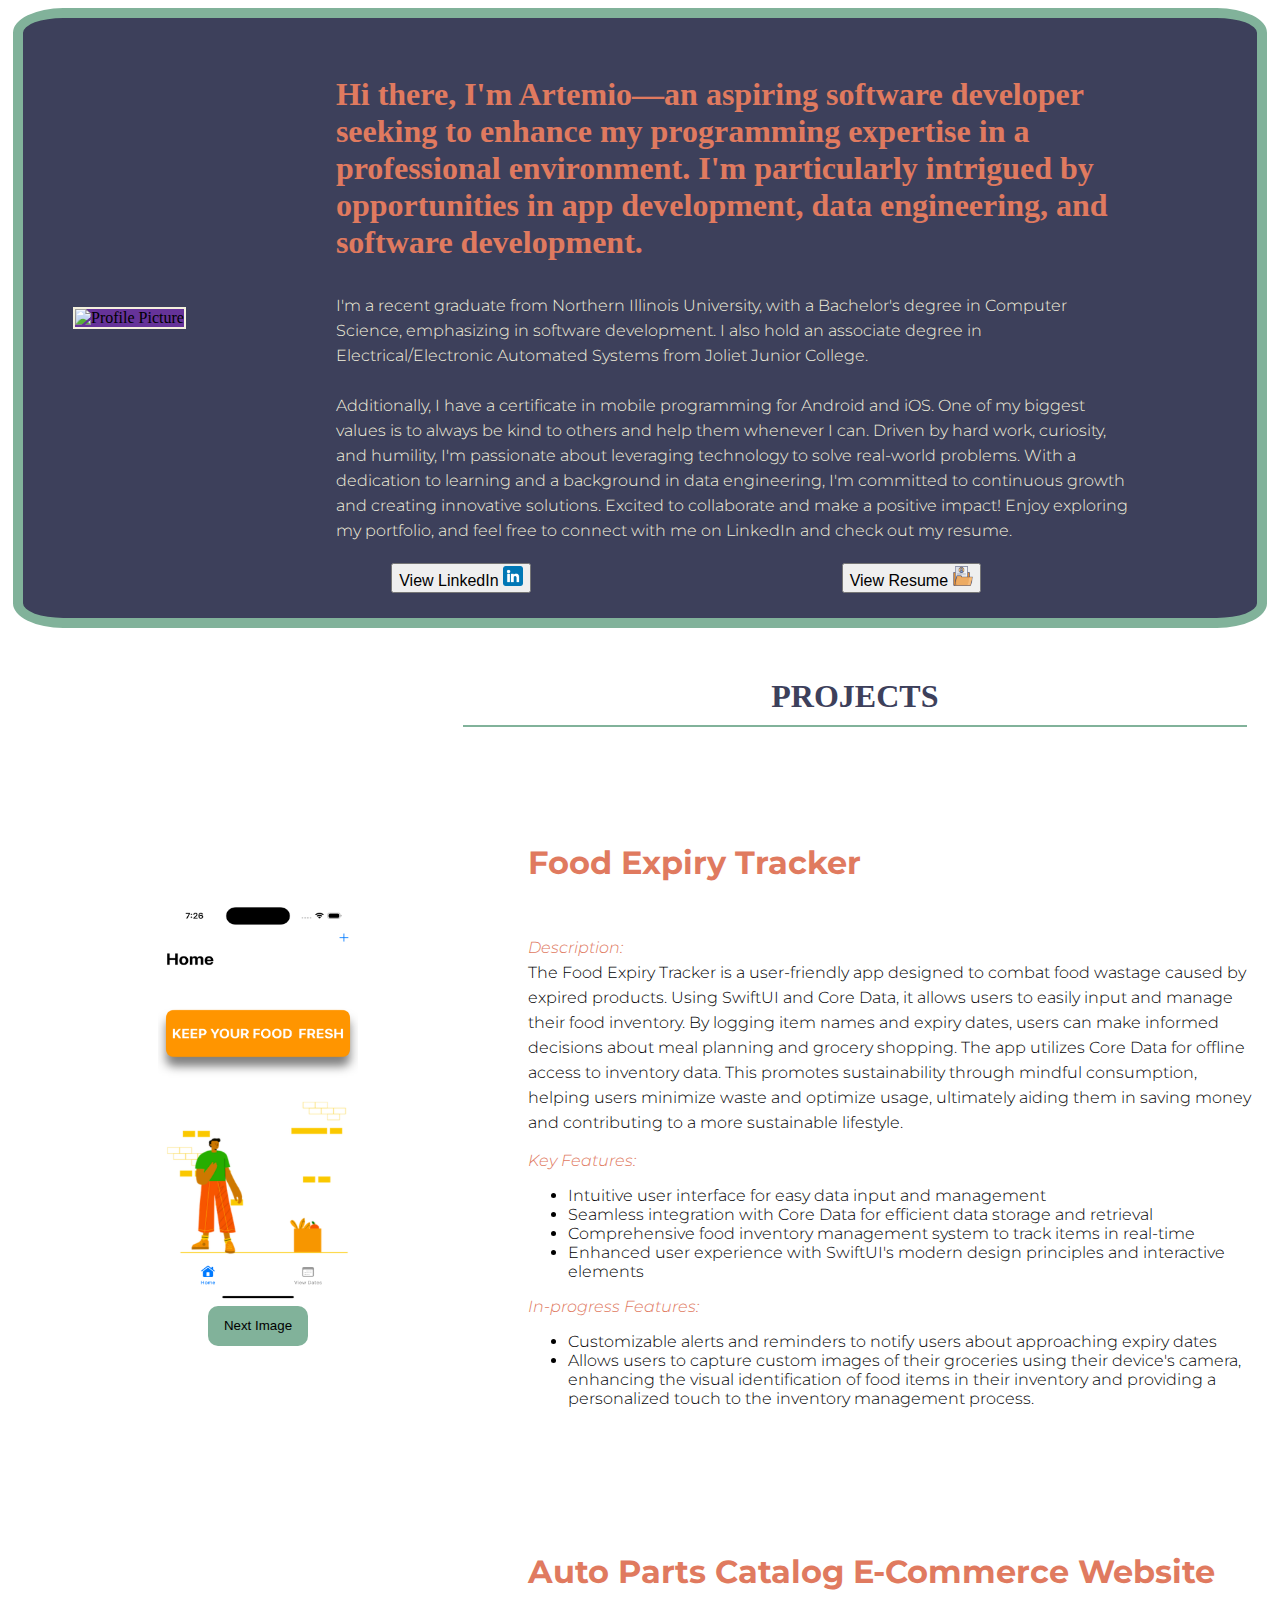
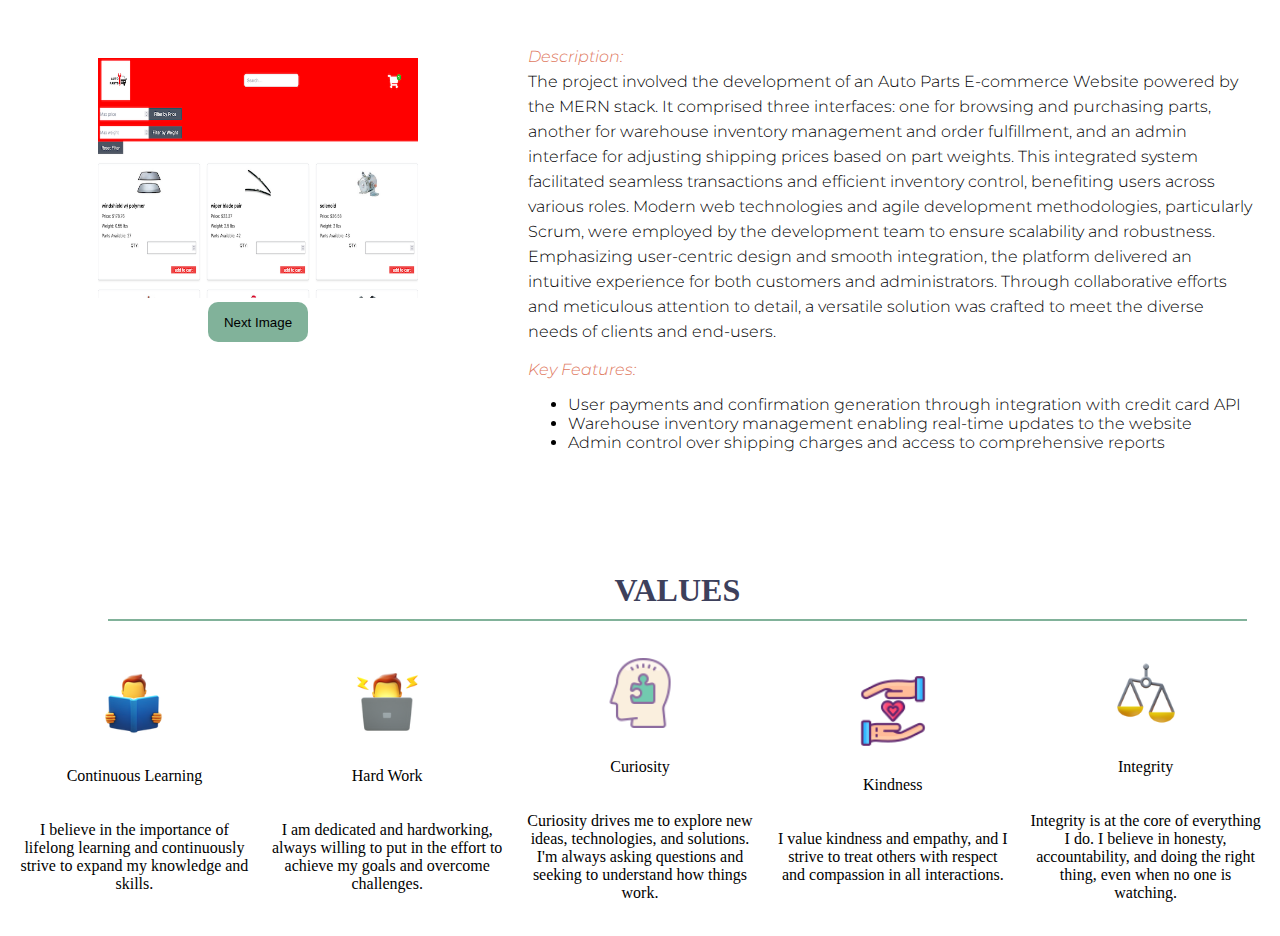
==== docs/index.html @ 4f9c508e "change docs" ====
<!DOCTYPE html>
<html lang="en">
<head>
    <meta charset="UTF-8">
    <meta name="viewport" content="width=device-width, initial-scale=1.0">
    <link rel="stylesheet" href="./style.css">
    <link rel="preconnect" href="https://fonts.googleapis.com">
    <link rel="preconnect" href="https://fonts.gstatic.com" crossorigin>
    <link href="https://fonts.googleapis.com/css2?family=Montserrat:ital,wght@0,100..900;1,100..900&display=swap" rel="stylesheet">
    
    <title>Portfolio</title>
</head>
<body>
    <script src="./index.js" async></script>
<div class="aboutContainer">
    <div class="profilePicture">
        <img src="../src/assets/images/other/face_pic.jpeg" alt="Profile Picture">
    </div>
    <div class="aboutText">
        <p class="montserrat-normal custom-font-size">
            <b>Hi there, I'm Artemio—an aspiring software developer seeking to enhance my programming expertise in a professional environment. I'm particularly intrigued by opportunities in app development, data engineering, and software development.</b>
        </p>
        <p class="montserrat-light custom-font-size1 line-txt-heigth">
            I'm a recent graduate from Northern Illinois University, with a Bachelor's degree in Computer Science, emphasizing in software development. I also hold an associate degree in Electrical/Electronic Automated Systems from Joliet Junior College. <br><br>Additionally, I have a certificate in mobile programming for Android and iOS. One of my biggest values is to always be kind to others and help them whenever I can. Driven by hard work, curiosity, and humility, I'm passionate about leveraging technology to solve real-world problems. With a dedication to learning and a background in data engineering, I'm committed to continuous growth and creating innovative solutions. Excited to collaborate and make a positive impact! Enjoy exploring my portfolio, and feel free to connect with me on LinkedIn and check out my resume.
        </p>
        <div class="button-container">
            <a href="https://www.linkedin.com/in/artemiorod" target="_blank">
            <button class="custom-font-simple">View LinkedIn <img src="./assets/images/other/linkedin.png" alt="LinkedIn" height="20" width="20"></button>
            </a>
            <a href="./assets/images/other/Software_dev-1.pdf" target="_blank">
            <button class="custom-font-simple">View Resume <img src="./assets/images/other/resume-and-cv.png" alt="Resume" height="20" width="20"></button>
            </a>
        </div>
    </div>
</div>

<h4 id="project-hdr">PROJECTS</h4>
<div class="project-container">
    <div class="projectImageContainer">
        <div class="exp-img">
            <img src="./assets/images/exp_app_images/Home_page.png" alt="Slider Image" height="400" width="200">
        </div>
        <div class="navigation-buttons">
            <button class="next-btn">Next Image</button>
        </div>
    </div>
    <div class="project-detail-container montserrat-light mocustom-font-simple">
        <h5 class="custom-font-size"> Food Expiry Tracker </h5>
        <p class="montserrat-light custom-font-simple line-txt-heigth">
            <i style="color:#e07a5f">Description:</i><br>
            The Food Expiry Tracker is a user-friendly app designed to combat food wastage caused by expired products. Using SwiftUI and Core Data, it allows users to easily input and manage their food inventory. By logging item names and expiry dates, users can make informed decisions about meal planning and grocery shopping. The app utilizes Core Data for offline access to inventory data. This promotes sustainability through mindful consumption, helping users minimize waste and optimize usage, ultimately aiding them in saving money and contributing to a more sustainable lifestyle.
        </p>
        <p class="montserrat-light custom-font-simple">
            <i style="color:#e07a5f">Key Features:</i>
        </p>
        <ul id="features">
            <li>Intuitive user interface for easy data input and management</li>
            <li>Seamless integration with Core Data for efficient data storage and retrieval</li>
            <li>Comprehensive food inventory management system to track items in real-time</li>
            <li>Enhanced user experience with SwiftUI's modern design principles and interactive elements</li>
        </ul>
        <p class="montserrat-light custom-font-simple">
            <i style="color:#e07a5f">In-progress Features: </i>
        </p>
        <ul>
            <li>Customizable alerts and reminders to notify users about approaching expiry dates</li>
            <li>Allows users to capture custom images of their groceries using their device's camera, enhancing the visual identification of food items in their inventory and providing a personalized touch to the inventory management process.</li>
        </ul>
    </div>
</div>

<!-- <hr> -->
<div class="project-container">
    <div class="projectImageContainer">
        <div class="exp-img">
            <img src="./assets/images/auto-parts-project/image_1.png" alt="Slider Image" height="240px" width="320px">
        </div>
        <div class="navigation-buttons">
            <button class="next-btn">Next Image</button>
        </div>
    </div>
    <div class="project-detail-container montserrat-light mocustom-font-simple">
        <h5 class="custom-font-size">  Auto Parts Catalog E-Commerce Website</h5>
        <p class="montserrat-light custom-font-simple line-txt-heigth">
            <i style="color:#e07a5f">Description:</i><br>
            The project involved the development of an Auto Parts E-commerce Website powered by the MERN stack. It comprised three interfaces: one for browsing and purchasing parts, another for warehouse inventory management and order fulfillment, and an admin interface for adjusting shipping prices based on part weights. This integrated system facilitated seamless transactions and efficient inventory control, benefiting users across various roles.

Modern web technologies and agile development methodologies, particularly Scrum, were employed by the development team to ensure scalability and robustness. Emphasizing user-centric design and smooth integration, the platform delivered an intuitive experience for both customers and administrators. Through collaborative efforts and meticulous attention to detail, a versatile solution was crafted to meet the diverse needs of clients and end-users.
        </p>
        <p class="montserrat-light custom-font-simple">
            <i style="color:#e07a5f">Key Features:</i>
        </p>
        <ul id="features">
            <li>User payments and confirmation generation through integration with credit card API</li>
            <li>Warehouse inventory management enabling real-time updates to the website</li>
            <li>Admin control over shipping charges and access to comprehensive reports</li>
        </ul>
    </div>
</div>
<h2 class= "values-title" id="project-hdr">VALUES</h2>
<div class="values-section">
    <div class="learning-div">
        <img src="./assets/images/other/learning.png">
        <p>Continuous Learning</p>
        <p></strong> I believe in the importance of lifelong learning and continuously strive to expand my knowledge and skills.</p>
    </div>
    <div class="hardworking-div">
        <img src="./assets/images/other/hard-working.png">
        <p>Hard Work</p>
        <p></strong> I am dedicated and hardworking, always willing to put in the effort to achieve my goals and overcome challenges.</p>
    </div>
    <div class="curious-div">
        <img src="./assets/images/other/curious.png">
        <p>Curiosity</p>
        <p></strong> Curiosity drives me to explore new ideas, technologies, and solutions. I'm always asking questions and seeking to understand how things work.</p>
    </div>
    <div>
        <img src="./assets/images/other/kindness.png">
        <p>Kindness</p>
        <p></strong> I value kindness and empathy, and I strive to treat others with respect and compassion in all interactions.</p>
    </div>
    <div>
        <img src="./assets/images/other/integirity.png">
        <p>Integrity</p>
        <p></strong> Integrity is at the core of everything I do. I believe in honesty, accountability, and doing the right thing, even when no one is watching.</p>
    </div>


</div>



</body>
</html>
---- docs/style.css ----
@font-face {
  font-family: roboto;
  src: url(Roboto-Regular.ttf);
}
@font-face {
  font-family: roboto-light;
  src: url(Roboto-LightItalic.ttf);
}
body {
  background-color: white;
  /* background-color: #f4f1de; */
  font-family: roboto; /* Assuming you've defined Roboto font */
}
.aboutContainer {
  display: flex;
  padding: auto;
  background-color: #3d405b;
  height: 600px;
  align-items: center;
  margin: 5px;
  border-color: #81b29a;
  border-radius: 4%;
  border: 10px solid #81b29a;
}
.profilePicture img {
  height: 300px;
  width: 350px;
  background-color: rebeccapurple;
  align-items: center;
  margin-left: 50px;
  border: 2px solid #f4f1de;
}
.socialIcons img {
  height: 30px;
  width: 30px;
  border: none;
}
.aboutText {
  height: 250;
  width: 250;
  padding-left: 50px;
}
.aboutText p {
  margin-left: 100px;
  max-width: 800px;
}
#welcoming-txt {
  font-size: x-large;
}
.montserrat-light {
  font-family: "Montserrat", sans-serif;
  font-optical-sizing: auto;
  font-weight: 300; /* Light font weight */
  font-style: normal;
}

.montserrat-regular {
  font-family: "Montserrat", sans-serif;
  font-optical-sizing: auto;
  font-weight: 500; /* Regular font weight */
  font-style: normal;
}
.custom-font-size {
  font-size: 2em; /* Change the font size as needed */
  color: #e07a5f;
}
.custom-font-size1 {
  font-size: 1em; /* Change the font size as needed */
  color: #f4f1de;
}
.custom-font-simple {
  font-size: 1em;
  color: #000;
}
.line-txt-heigth {
  line-height: 25px;
}
#button-link {
  /* margin: 20px; */
  padding: 20px;
  height: 20px; /* Set height same as the icon */
  width: auto; /* Let the width adjust to the content */
  border: none; /* Remove border */
  background-color: #81b29a; /* Remove background color */
  display: inline-flex; /* Use inline-flex to allow button to shrink-wrap the content */
  align-items: center; /* Align content vertically */
  border-radius: 10px;
}
#button-link img {
  margin-left: 20px;
}
.button-container {
  display: flex;
  justify-content: space-around;
  margin-top: 20px;
}
#project-hdr {

  font-size: 2em;
  margin-top: 50px;
  padding-bottom: 10px;
  /* background-color: red; */
  border-bottom: 2px solid #81b29a;
  /* height: 150px; */

  margin-left: 36%;
  margin-right: 2%;
  display: flex;
  justify-content: center;
  align-items: end;
  color: #3d405b;
}
.next-btn {
  height: 40px;
  width: 100px;
  background-color: #81b29a;
  border: none;
  border-radius: 10px;

}
 .project-container {
 display: flex;
 /* background-color: #81b29a;  */
}
.projectImageContainer {
  display: flex;
/* background-color: #e07a5f; */
flex: 1;
justify-content: center;
align-items: center;
flex-direction: column;
max-width: 500px;
} 

.project-detail-container{
  margin-top: 0px;
  margin-bottom: 50px;
  flex: 1;
  padding: 20px;
}
.navigation-buttons{
  margin-top: 0px;
}


ul {
  margin-top: 2;
  margin-bottom: 0;
}
.test{
  display: flex;
  background-color: #81b29a;
  margin-bottom: 20px;
}

hr{
  /* width: 25%; */
  /* margin-left: 50px; */
}

.project-container:nth-child(2) .exp-img img {
  /* Your specific styles for images in the second project container */
  height:100px; /* Adjust the height as needed */
  width: 100px; /* Make the image width 100% of its container */
  max-width: 400px; /* Limit the maximum width of the image */
}
.project-container:nth-child(2) .exp-img img {
  /* Your specific styles for the images in the second project */
  width: 5px; /* Adjust the width as needed */

}
.values-section{
  display: flex;
  justify-content: center;
  align-items: center;
  
  
}
.learning-div{
}
.hardworking-div{

}
.values-section img{
  margin: 0 10px;
  height: 70px;
  padding-top: 10px;
  width: 70px;
  
}
.values-section > div {
  /* margin: 10px; Adjust the margin as needed for spacing between items */
  text-align: center; /* Center the text within each div */
}
.values-section p{
  max-width: 300px;
  word-wrap:break-word;
  padding: 10px;
}
.values-title#project-hdr{
  margin-left: 100px;
}
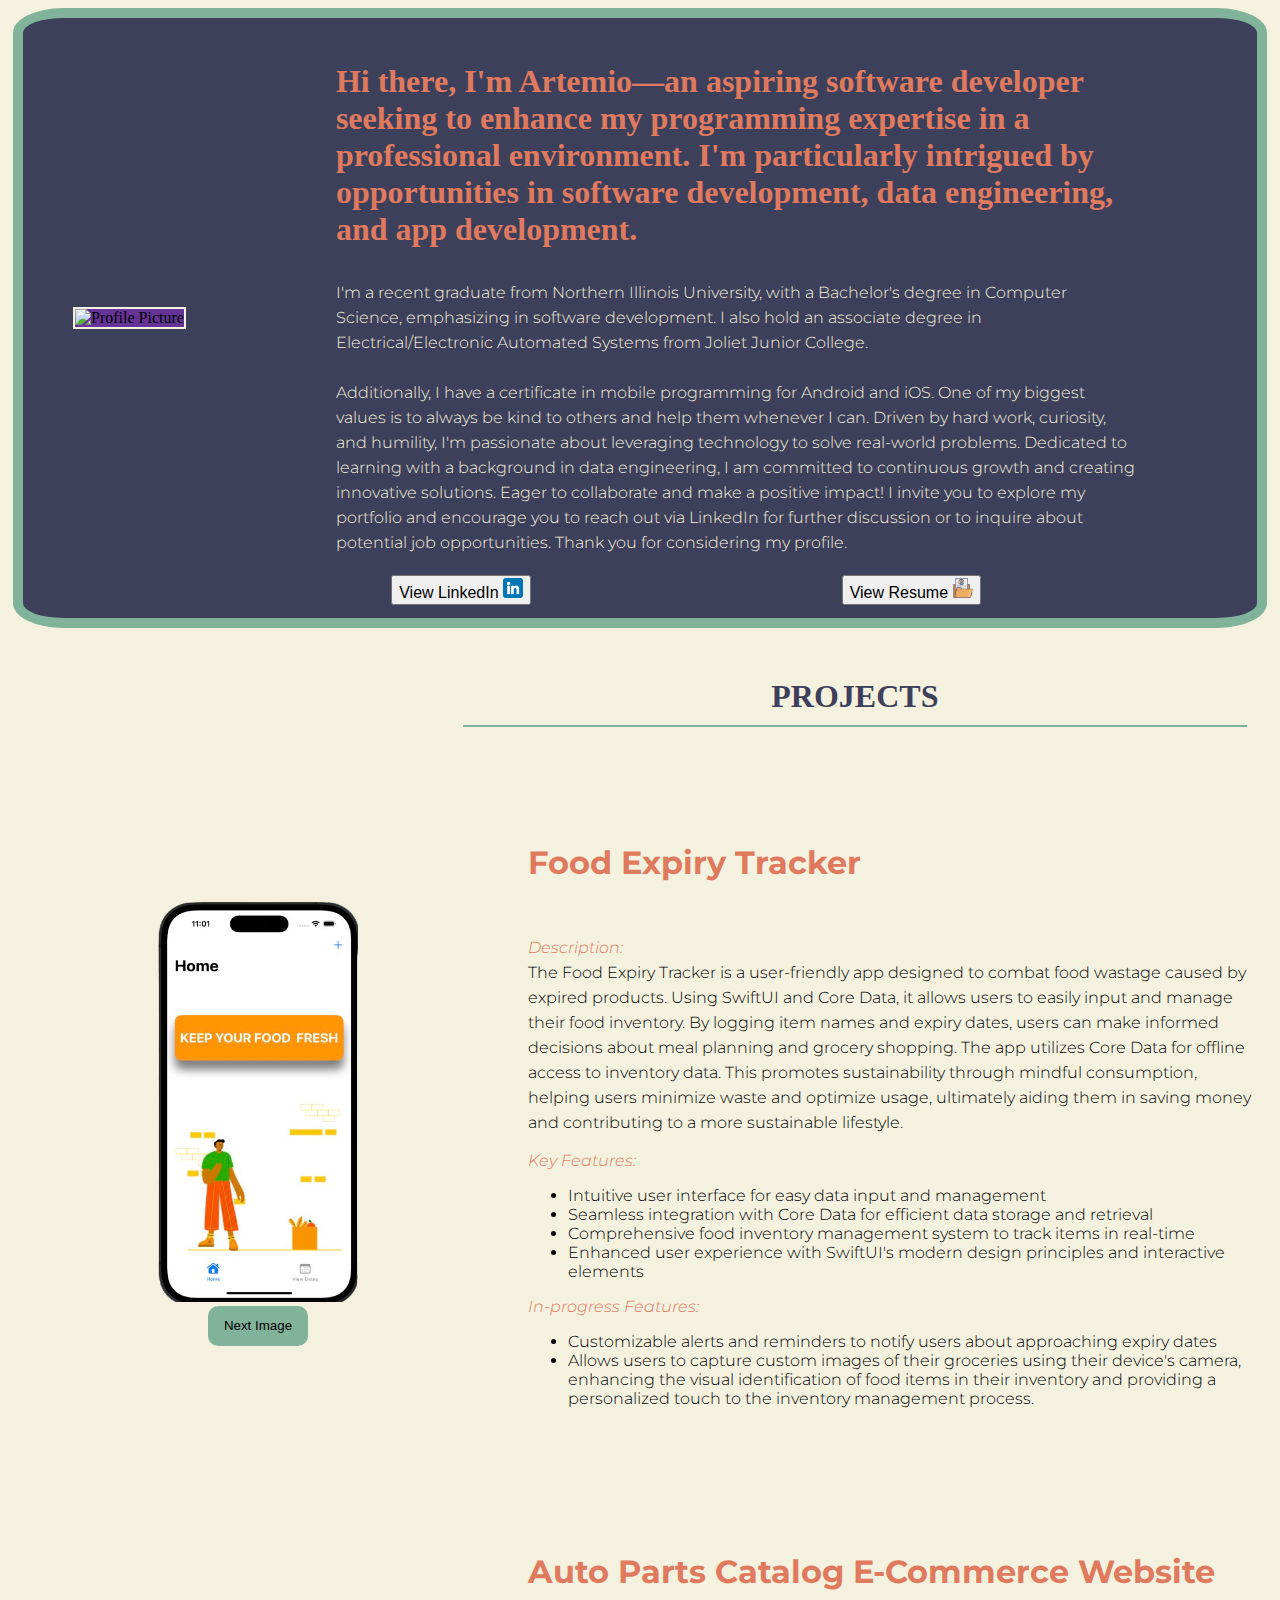
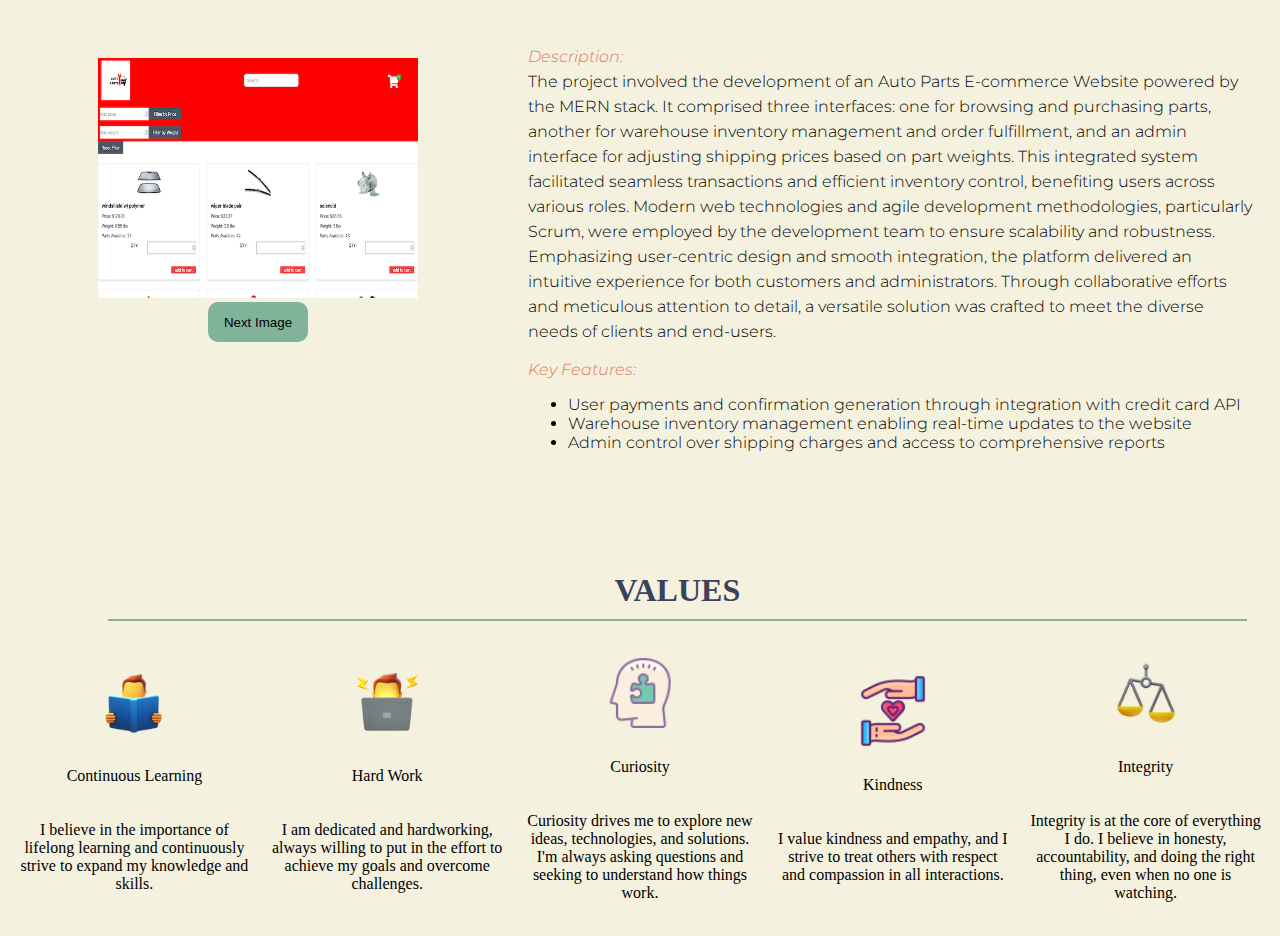
==== commit 504c5657: "adding more changes to the style and better pictures for android" ====
--- a/docs/index.html
+++ b/docs/index.html
@@ -1,134 +1,217 @@
 <!DOCTYPE html>
 <html lang="en">
+
 <head>
     <meta charset="UTF-8">
-    <meta name="viewport" content="width=device-width, initial-scale=1.0">
-    <link rel="stylesheet" href="./style.css">
-    <link rel="preconnect" href="https://fonts.googleapis.com">
-    <link rel="preconnect" href="https://fonts.gstatic.com" crossorigin>
-    <link href="https://fonts.googleapis.com/css2?family=Montserrat:ital,wght@0,100..900;1,100..900&display=swap" rel="stylesheet">
-    
+    <meta name="viewport"
+        content="width=device-width, initial-scale=1.0">
+    <link rel="stylesheet"
+        href="./style.css">
+    <link rel="preconnect"
+        href="https://fonts.googleapis.com">
+    <link rel="preconnect"
+        href="https://fonts.gstatic.com"
+        crossorigin>
+    <link
+        href="https://fonts.googleapis.com/css2?family=Montserrat:ital,wght@0,100..900;1,100..900&display=swap"
+        rel="stylesheet">
+
     <title>Portfolio</title>
 </head>
+
 <body>
-    <script src="./index.js" async></script>
-<div class="aboutContainer">
-    <div class="profilePicture">
-        <img src="../src/assets/images/other/face_pic.jpeg" alt="Profile Picture">
-    </div>
-    <div class="aboutText">
-        <p class="montserrat-normal custom-font-size">
-            <b>Hi there, I'm Artemio—an aspiring software developer seeking to enhance my programming expertise in a professional environment. I'm particularly intrigued by opportunities in app development, data engineering, and software development.</b>
-        </p>
-        <p class="montserrat-light custom-font-size1 line-txt-heigth">
-            I'm a recent graduate from Northern Illinois University, with a Bachelor's degree in Computer Science, emphasizing in software development. I also hold an associate degree in Electrical/Electronic Automated Systems from Joliet Junior College. <br><br>Additionally, I have a certificate in mobile programming for Android and iOS. One of my biggest values is to always be kind to others and help them whenever I can. Driven by hard work, curiosity, and humility, I'm passionate about leveraging technology to solve real-world problems. With a dedication to learning and a background in data engineering, I'm committed to continuous growth and creating innovative solutions. Excited to collaborate and make a positive impact! Enjoy exploring my portfolio, and feel free to connect with me on LinkedIn and check out my resume.
-        </p>
-        <div class="button-container">
-            <a href="https://www.linkedin.com/in/artemiorod" target="_blank">
-            <button class="custom-font-simple">View LinkedIn <img src="./assets/images/other/linkedin.png" alt="LinkedIn" height="20" width="20"></button>
-            </a>
-            <a href="./assets/images/other/Software_dev-1.pdf" target="_blank">
-            <button class="custom-font-simple">View Resume <img src="./assets/images/other/resume-and-cv.png" alt="Resume" height="20" width="20"></button>
-            </a>
-        </div>
-    </div>
-</div>
-
-<h4 id="project-hdr">PROJECTS</h4>
-<div class="project-container">
-    <div class="projectImageContainer">
-        <div class="exp-img">
-            <img src="./assets/images/exp_app_images/Home_page.png" alt="Slider Image" height="400" width="200">
-        </div>
-        <div class="navigation-buttons">
-            <button class="next-btn">Next Image</button>
-        </div>
-    </div>
-    <div class="project-detail-container montserrat-light mocustom-font-simple">
-        <h5 class="custom-font-size"> Food Expiry Tracker </h5>
-        <p class="montserrat-light custom-font-simple line-txt-heigth">
-            <i style="color:#e07a5f">Description:</i><br>
-            The Food Expiry Tracker is a user-friendly app designed to combat food wastage caused by expired products. Using SwiftUI and Core Data, it allows users to easily input and manage their food inventory. By logging item names and expiry dates, users can make informed decisions about meal planning and grocery shopping. The app utilizes Core Data for offline access to inventory data. This promotes sustainability through mindful consumption, helping users minimize waste and optimize usage, ultimately aiding them in saving money and contributing to a more sustainable lifestyle.
-        </p>
-        <p class="montserrat-light custom-font-simple">
-            <i style="color:#e07a5f">Key Features:</i>
-        </p>
-        <ul id="features">
-            <li>Intuitive user interface for easy data input and management</li>
-            <li>Seamless integration with Core Data for efficient data storage and retrieval</li>
-            <li>Comprehensive food inventory management system to track items in real-time</li>
-            <li>Enhanced user experience with SwiftUI's modern design principles and interactive elements</li>
-        </ul>
-        <p class="montserrat-light custom-font-simple">
-            <i style="color:#e07a5f">In-progress Features: </i>
-        </p>
-        <ul>
-            <li>Customizable alerts and reminders to notify users about approaching expiry dates</li>
-            <li>Allows users to capture custom images of their groceries using their device's camera, enhancing the visual identification of food items in their inventory and providing a personalized touch to the inventory management process.</li>
-        </ul>
-    </div>
-</div>
-
-<!-- <hr> -->
-<div class="project-container">
-    <div class="projectImageContainer">
-        <div class="exp-img">
-            <img src="./assets/images/auto-parts-project/image_1.png" alt="Slider Image" height="240px" width="320px">
-        </div>
-        <div class="navigation-buttons">
-            <button class="next-btn">Next Image</button>
-        </div>
-    </div>
-    <div class="project-detail-container montserrat-light mocustom-font-simple">
-        <h5 class="custom-font-size">  Auto Parts Catalog E-Commerce Website</h5>
-        <p class="montserrat-light custom-font-simple line-txt-heigth">
-            <i style="color:#e07a5f">Description:</i><br>
-            The project involved the development of an Auto Parts E-commerce Website powered by the MERN stack. It comprised three interfaces: one for browsing and purchasing parts, another for warehouse inventory management and order fulfillment, and an admin interface for adjusting shipping prices based on part weights. This integrated system facilitated seamless transactions and efficient inventory control, benefiting users across various roles.
-
-Modern web technologies and agile development methodologies, particularly Scrum, were employed by the development team to ensure scalability and robustness. Emphasizing user-centric design and smooth integration, the platform delivered an intuitive experience for both customers and administrators. Through collaborative efforts and meticulous attention to detail, a versatile solution was crafted to meet the diverse needs of clients and end-users.
-        </p>
-        <p class="montserrat-light custom-font-simple">
-            <i style="color:#e07a5f">Key Features:</i>
-        </p>
-        <ul id="features">
-            <li>User payments and confirmation generation through integration with credit card API</li>
-            <li>Warehouse inventory management enabling real-time updates to the website</li>
-            <li>Admin control over shipping charges and access to comprehensive reports</li>
-        </ul>
-    </div>
-</div>
-<h2 class= "values-title" id="project-hdr">VALUES</h2>
-<div class="values-section">
-    <div class="learning-div">
-        <img src="./assets/images/other/learning.png">
-        <p>Continuous Learning</p>
-        <p></strong> I believe in the importance of lifelong learning and continuously strive to expand my knowledge and skills.</p>
-    </div>
-    <div class="hardworking-div">
-        <img src="./assets/images/other/hard-working.png">
-        <p>Hard Work</p>
-        <p></strong> I am dedicated and hardworking, always willing to put in the effort to achieve my goals and overcome challenges.</p>
-    </div>
-    <div class="curious-div">
-        <img src="./assets/images/other/curious.png">
-        <p>Curiosity</p>
-        <p></strong> Curiosity drives me to explore new ideas, technologies, and solutions. I'm always asking questions and seeking to understand how things work.</p>
-    </div>
-    <div>
-        <img src="./assets/images/other/kindness.png">
-        <p>Kindness</p>
-        <p></strong> I value kindness and empathy, and I strive to treat others with respect and compassion in all interactions.</p>
-    </div>
-    <div>
-        <img src="./assets/images/other/integirity.png">
-        <p>Integrity</p>
-        <p></strong> Integrity is at the core of everything I do. I believe in honesty, accountability, and doing the right thing, even when no one is watching.</p>
-    </div>
-
-
-</div>
+    <script src="./index.js"
+        async></script>
+    <div class="aboutContainer">
+        <div class="profilePicture">
+            <img src="./assets/images/other/face_pic.jpeg"
+                alt="Profile Picture">
+        </div>
+        <div class="aboutText">
+            <p class="montserrat-normal custom-font-size">
+                <b>Hi there, I'm Artemio—an aspiring software developer seeking to enhance
+                    my programming expertise in a professional environment. I'm
+                    particularly intrigued by opportunities in software development, data
+                    engineering, and app development.</b>
+            </p>
+            <p class="montserrat-light custom-font-size1 line-txt-heigth">
+                I'm a recent graduate from Northern Illinois University, with a Bachelor's
+                degree in Computer Science, emphasizing in software development. I also
+                hold an associate degree in Electrical/Electronic Automated Systems from
+                Joliet Junior College. <br><br>Additionally, I have a certificate in
+                mobile programming for Android and iOS. One of my biggest values is to
+                always be kind to others and help them whenever I can. Driven by hard
+                work, curiosity, and humility, I'm passionate about leveraging technology
+                to solve real-world problems. Dedicated to learning with a background in
+                data engineering, I am committed to continuous growth and creating
+                innovative solutions. Eager to collaborate
+                and make a positive impact! I invite you to explore my portfolio and
+                encourage you to
+                reach out via LinkedIn for further discussion or to inquire about
+                potential job opportunities. Thank you
+                for considering my profile.
+            </p>
+            <div class="button-container">
+                <a href="https://www.linkedin.com/in/artemiorod"
+                    target="_blank">
+                    <button class="custom-font-simple">View LinkedIn <img
+                            src="./assets/images/other/linkedin.png"
+                            alt="LinkedIn"
+                            height="20"
+                            width="20">
+                    </button>
+                </a>
+                <a href="./assets/images/other/Software_dev-1.pdf"
+                    target="_blank">
+                    <button class="custom-font-simple">View Resume <img
+                            src="./assets/images/other/resume-and-cv.png"
+                            alt="Resume"
+                            height="20"
+                            width="20"></button>
+                </a>
+            </div>
+        </div>
+    </div>
+
+    <h4 id="project-hdr">PROJECTS</h4>
+    <div class="project-container">
+        <div class="projectImageContainer">
+            <div class="exp-img">
+                <img src="./assets/images/exp_app_images/home_screen.png"
+                    alt="Slider Image"
+                    height="400"
+                    width="200">
+            </div>
+            <div class="navigation-buttons">
+                <button class="next-btn">Next Image</button>
+            </div>
+        </div>
+        <div class="project-detail-container montserrat-light mocustom-font-simple">
+            <h5 class="custom-font-size"> Food Expiry Tracker </h5>
+            <p class="montserrat-light custom-font-simple line-txt-heigth">
+                <i style="color:#e07a5f">Description:</i><br>
+                The Food Expiry Tracker is a user-friendly app designed to combat food
+                wastage caused by expired products. Using SwiftUI and Core Data, it allows
+                users to easily input and manage their food inventory. By logging item
+                names and expiry dates, users can make informed decisions about meal
+                planning and grocery shopping. The app utilizes Core Data for offline
+                access to inventory data. This promotes sustainability through mindful
+                consumption, helping users minimize waste and optimize usage, ultimately
+                aiding them in saving money and contributing to a more sustainable
+                lifestyle.
+            </p>
+            <p class="montserrat-light custom-font-simple">
+                <i style="color:#e07a5f">Key Features:</i>
+            </p>
+            <ul id="features">
+                <li>Intuitive user interface for easy data input and management</li>
+                <li>Seamless integration with Core Data for efficient data storage and
+                    retrieval</li>
+                <li>Comprehensive food inventory management system to track items in
+                    real-time</li>
+                <li>Enhanced user experience with SwiftUI's modern design principles and
+                    interactive elements</li>
+            </ul>
+            <p class="montserrat-light custom-font-simple">
+                <i style="color:#e07a5f">In-progress Features: </i>
+            </p>
+            <ul>
+                <li>Customizable alerts and reminders to notify users about approaching
+                    expiry dates</li>
+                <li>Allows users to capture custom images of their groceries using their
+                    device's camera, enhancing the visual identification of food items in
+                    their inventory and providing a personalized touch to the inventory
+                    management process.</li>
+            </ul>
+        </div>
+    </div>
+
+    <!-- <hr> -->
+    <div class="project-container">
+        <div class="projectImageContainer">
+            <div class="exp-img">
+                <img src="./assets/images/auto-parts-project/image_1.png"
+                    alt="Slider Image"
+                    height="240px"
+                    width="320px">
+            </div>
+            <div class="navigation-buttons">
+                <button class="next-btn">Next Image</button>
+            </div>
+        </div>
+        <div class="project-detail-container montserrat-light mocustom-font-simple">
+            <h5 class="custom-font-size"> Auto Parts Catalog E-Commerce Website</h5>
+            <p class="montserrat-light custom-font-simple line-txt-heigth">
+                <i style="color:#e07a5f">Description:</i><br>
+                The project involved the development of an Auto Parts E-commerce Website
+                powered by the MERN stack. It comprised three interfaces: one for browsing
+                and purchasing parts, another for warehouse inventory management and order
+                fulfillment, and an admin interface for adjusting shipping prices based on
+                part weights. This integrated system facilitated seamless transactions and
+                efficient inventory control, benefiting users across various roles.
+
+                Modern web technologies and agile development methodologies, particularly
+                Scrum, were employed by the development team to ensure scalability and
+                robustness. Emphasizing user-centric design and smooth integration, the
+                platform delivered an intuitive experience for both customers and
+                administrators. Through collaborative efforts and meticulous attention to
+                detail, a versatile solution was crafted to meet the diverse needs of
+                clients and end-users.
+            </p>
+            <p class="montserrat-light custom-font-simple">
+                <i style="color:#e07a5f">Key Features:</i>
+            </p>
+            <ul id="features">
+                <li>User payments and confirmation generation through integration with
+                    credit card API</li>
+                <li>Warehouse inventory management enabling real-time updates to the
+                    website</li>
+                <li>Admin control over shipping charges and access to comprehensive
+                    reports</li>
+            </ul>
+        </div>
+    </div>
+    <h2 class="values-title"
+        id="project-hdr">VALUES</h2>
+    <div class="values-section">
+        <div class="learning-div">
+            <img src="./assets/images/other/learning.png">
+            <p>Continuous Learning</p>
+            <p></strong> I believe in the importance of lifelong learning and continuously
+                strive to expand my knowledge and skills.</p>
+        </div>
+        <div class="hardworking-div">
+            <img src="./assets/images/other/hard-working.png">
+            <p>Hard Work</p>
+            <p></strong> I am dedicated and hardworking, always willing to put in the
+                effort to achieve my goals and overcome challenges.</p>
+        </div>
+        <div class="curious-div">
+            <img src="./assets/images/other/curious.png">
+            <p>Curiosity</p>
+            <p></strong> Curiosity drives me to explore new ideas, technologies, and
+                solutions. I'm always asking questions and seeking to understand how
+                things work.</p>
+        </div>
+        <div>
+            <img src="./assets/images/other/kindness.png">
+            <p>Kindness</p>
+            <p></strong> I value kindness and empathy, and I strive to treat others with
+                respect and compassion in all interactions.</p>
+        </div>
+        <div>
+            <img src="./assets/images/other/integirity.png">
+            <p>Integrity</p>
+            <p></strong> Integrity is at the core of everything I do. I believe in
+                honesty, accountability, and doing the right thing, even when no one is
+                watching.</p>
+        </div>
+
+
+    </div>
 
 
 
 </body>
-</html>
+
+</html>--- a/docs/style.css
+++ b/docs/style.css
@@ -7,8 +7,7 @@
   src: url(Roboto-LightItalic.ttf);
 }
 body {
-  background-color: white;
-  /* background-color: #f4f1de; */
+  background-color: #f4f1de;
   font-family: roboto; /* Assuming you've defined Roboto font */
 }
 .aboutContainer {
